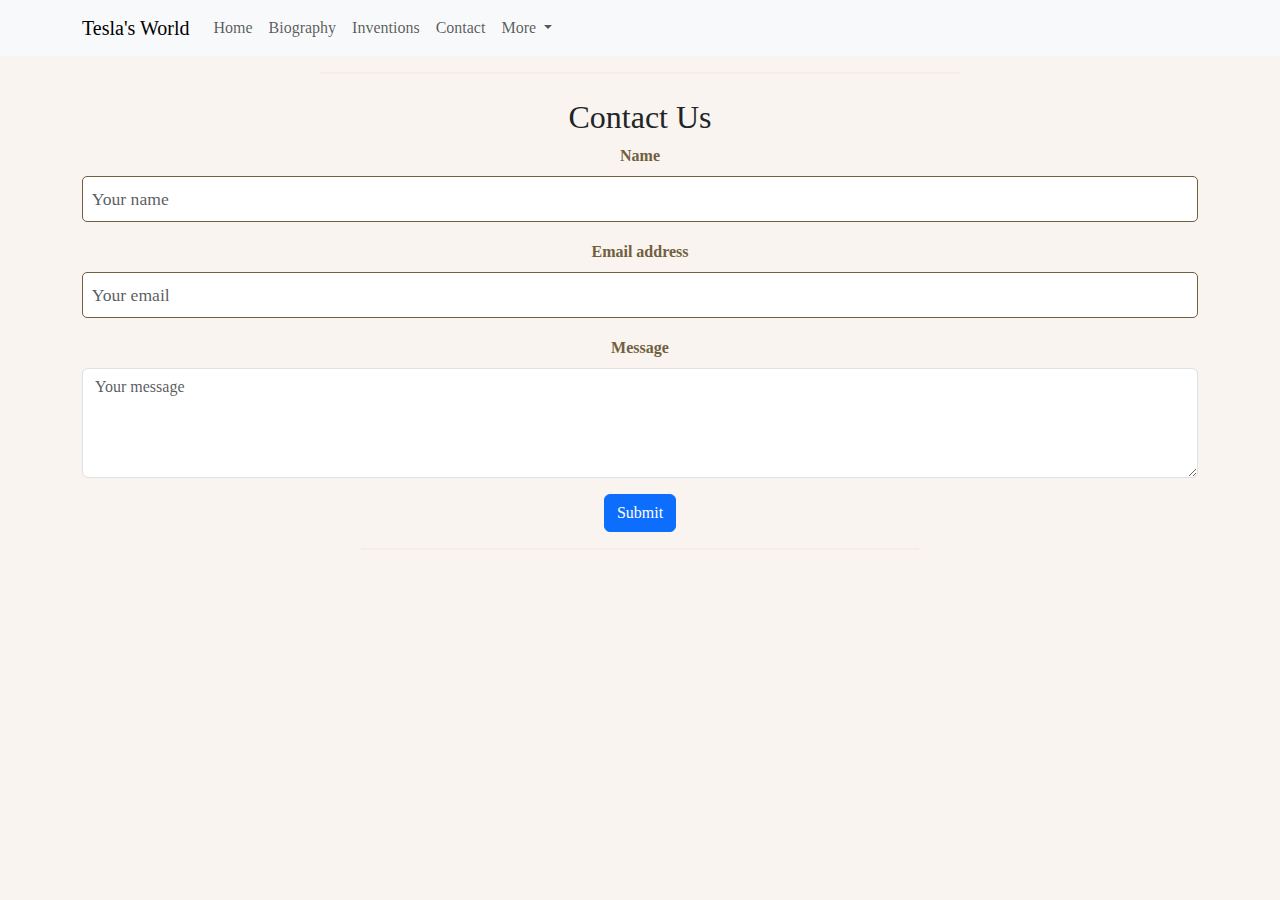
==== Final Project/contact.html @ 4f9ac56c "Add files via upload" ====
<!DOCTYPE html>
<html lang="en">
<head>
    <meta charset="UTF-8">
    <meta name="viewport" content="width=device-width, initial-scale=1.0">
    <title>Contact Page - Nikola Tesla</title>
    <link rel="stylesheet" href="bootstrap/css/bootstrap.min.css">
    <link rel="stylesheet" href="css/styles.css" type="text/css">
    <link rel="shortcut icon" href="images/favicon.ico">
    <script src="https://code.jquery.com/jquery-3.5.1.slim.min.js"></script>
    <script src="https://cdnjs.cloudflare.com/ajax/libs/popper.js/2.11.6/umd/popper.min.js"></script>
    <script src="bootstrap/js/bootstrap.min.js"></script>
    <script src="script/index.js"></script>
</head>

<body>
  <!-- Navbar -->
  <nav class="navbar navbar-expand-lg navbar-light bg-light">
      <div class="container">
          <a class="navbar-brand" href="index.html">Tesla's World</a>
          <button class="navbar-toggler" type="button" data-bs-toggle="collapse" data-bs-target="#navbarNav" aria-controls="navbarNav" aria-expanded="false" aria-label="Toggle navigation">
              <span class="navbar-toggler-icon"></span>
          </button>
          <div class="collapse navbar-collapse" id="navbarNav">
              <ul class="navbar-nav ml-auto">
                  <li class="nav-item active">
                      <a class="nav-link" href="index.html">Home</a>
                  </li>
                  <li class="nav-item">
                      <a class="nav-link" href="biography.html">Biography</a>
                  </li>
                  <li class="nav-item">
                      <a class="nav-link" href="inventions.html">Inventions</a>
                  </li>
                  <li class="nav-item">
                      <a class="nav-link" href="contact.html">Contact</a>
                  </li>
                  <li class="nav-item dropdown">
                        <a class="nav-link dropdown-toggle" href="#" id="homeDropdown" role="button" data-bs-toggle="dropdown" aria-expanded="false">
                            More
                        </a>
                        <ul class="dropdown-menu" aria-labelledby="homeDropdown">
                            <li id="toDoListDropdownItem"><a class="dropdown-item" href="#">To-Do List</a></li>
                            <li id="countdownTimerDropdownItem"><a class="dropdown-item" href="#">Countdown Timer</a></li>
                            <li id="quizDropdownItem"><a class="dropdown-item" href="quiz.html">Drag-and-Drop Quiz</a></li>
                        </ul>
                  </li>
              </ul>
          </div>
      </div>
    </nav>
    <hr>
    <div class="container mt-4">
      <h2>Contact Us</h2>
      <form onsubmit="return validateForm()">
          <div class="mb-3">
              <label for="name" class="form-label">Name</label>
              <input type="text" class="form-control" id="name" placeholder="Your name">
          </div>
          <div class="mb-3">
              <label for="email" class="form-label">Email address</label>
              <input type="email" class="form-control" id="email" placeholder="Your email">
          </div>
          <div class="mb-3">
              <label for="message" class="form-label">Message</label>
              <textarea class="form-control" id="message" rows="4" placeholder="Your message"></textarea>
          </div>
          <div class="success-message" id="successMessage"></div>
          <button type="submit" class="btn btn-primary">Submit</button>
      </form>

      <!-- Modal for To-Do List -->
        <div class="modal fade" id="todoListModal" tabindex="-1" aria-labelledby="todoListModalLabel" aria-hidden="true">
          <div class="modal-dialog">
              <div class="modal-content">
                  <div class="modal-header">
                      <h5 class="modal-title" id="todoListModalLabel">To-Do List</h5>
                      <button type="button" class="btn-close" data-bs-dismiss="modal" aria-label="Close"></button>
                  </div>
                  <div class="modal-body">
                  <!-- To-Do List Section -->
                      <div class="container mt-5">
                          <h1 class="mb-4">To-Do List</h1>
                            <div class="input-group mb-3">
                                <input type="text" id="taskInputModal" class="form-control" placeholder="New task" onkeydown="if (event.key === 'Enter') addTaskModal()">
                                  <div class="input-group-append">
                                      <button class="btn btn-success" onclick="addTaskModal()">+</button>
                                  </div>
                            </div>
                      <ul id="taskListModal" class="list-group"></ul>
              </div>
            </div>
          </div>
        </div>
      </div>

      <!-- Modal for Countdown Timer -->
      <div class="modal fade" id="countdownTimerModal" tabindex="-1" aria-labelledby="countdownTimerModalLabel" aria-hidden="true">
          <div class="modal-dialog">
              <div class="modal-content">
                  <div class="modal-header">
                      <h5 class="modal-title" id="countdownTimerModalLabel">Countdown Timer</h5>
                      <button type="button" class="btn-close" data-bs-dismiss="modal" aria-label="Close"></button>
                  </div>
                  <div class="modal-body">
                  <!-- Timer countdown -->
                      <div class="container mt-5">
                          <div class="row justify-content-center">
                              <div class="col-md-6">
                                  <div class="countdown text-center">
                                      <div class="input-group mb-3">
                                          <input type="number" class="form-control" id="durationModal" placeholder="Set Timer (in seconds)">
                                          <div class="input-group-append">
                                              <button class="btn btn-primary" id="startButtonModal">Start</button>
                                          </div>
                                      </div>
                                      <div id="timerModal" class="hidden display-4">0</div>
                                  </div>
                              </div>
                          </div>
                      </div>
                  </div>
              </div>
          </div>
      </div>

      <hr>
  </body>
---- Final Project/css/styles.css ----
body {
  font-family: "Times New Roman", Times, serif;
  background-color: #f9f4ef;
  margin: 0;
  padding: 0;
  box-sizing: border-box;
  text-align: center;
}

blockquote {
  font-style: italic;
}

blockquote p {
  margin-bottom: 0.5em;
}

header {
  background-color: #eaddcf;
  padding: 2em 0;
}

hr {
  margin: 1em auto;
  border: 1px solid #eaddcf;
  max-width: 50%;
}

h3.headline {
  margin-top: 2em;
}

input[type="text"],
input[type="email"],
textarea {
  width: 100%;
  padding: 0.5em;
  margin-bottom: 1em;
  border: 1px solid #716040;
  border-radius: 5px;
  font-size: 1.1rem;
  color: #716040;
}

input[type="submit"] {
  background-color: #020826;
  color: #eaddcf;
  border: none;
  border-radius: 5px;
  padding: 0.5em 1em;
  font-size: 1.1rem;
  cursor: pointer;
}

label {
  display: block;
  font-weight: 700;
  margin-bottom: 0.5em;
  color: #716040;
}

li{
  text-align: left;
}

p {
  font-size: 16px;
  line-height: 1.6;
  margin-bottom: 15px;
}

table {
  max-width: 100%;
  margin: 2em auto;
  border-collapse: collapse;
  background-color: #eaddcf;
}

table, th, td {
  border: 1px solid #716040;
}

th, td {
  padding: 0.5em 1em;
  text-align: left;
}

th {
  background-color: #020826;
  color: white;
}

td {
  font-size: 1.1rem;
  color: #716040;
}

video {
  margin-bottom: 40px;
}

.video-container {
    width: 450px;
    margin: 0 auto;
}

.draggable-list {
    border: 1px solid #ddd;
    padding: 10px;
    min-height: 300px;
    background-color: #f0f0f0;
}

.draggable-item {
  background-color: #007bff;
  color: #fff;
  border: 2px dashed #007bff;
  padding: 20px;
  margin: 10px 0;
  cursor: pointer;
  min-height: 120px;
  display: flex;
  justify-content: center;
  align-items: center;
}

.dropzones {
    border: 1px solid #ddd;
    padding: 10px;
    min-height: 300px;
    background-color: #f0f0f0;
}

.dropzone {
    border: 2px dashed #007bff;
    padding: 10px;
    margin: 10px 0;
    background-color: #fff;
    cursor: pointer;
}

.dropzone img {
  max-width: 150px;
  max-height: 200px;
  width: 100%;
  height:auto;
}

.title {
  font-size: 2.4rem;
  color: #020826;
  border-bottom: 1px solid #716040;
  margin-bottom: 0.15em;
}

.title-description {
  font-size: 1.1rem;
  color: #716040;
}

.media__img {
  display: block;
  max-width: 100%;
  height: auto;
  border-radius: 5px;
  border: 1px solid #020826;
  margin: 0 auto;
}

.media__caption {
  color: #716040;
  padding: 0 1em;
  margin-top: 1.5em;
}

.tribute-info {
  max-width: 720px;
  margin: 0 auto;
  padding: 2em 0;
  text-align: left;
}

.headline {
  font-size: 1.8rem;
  font-weight: 400;
  color: #020826;
}

.list-of-time {
  padding: 0;
  list-style: none;
}

.list-of-time li {
  font-size: 1.2rem;
  color: #716040;
  margin: 1em 0;
  transition: background-color 0.3s ease;
}

.list-of-time li:hover {
    background-color: #f0f0f0; /* Change background color on hover */
    cursor: pointer; /* Change cursor on hover  */
}

.list-of-time time {
  font-weight: 700;
  color: #8c7851;
}

.quote {
  color: #716040;
  padding-top: 1em;
  border-top: 1px solid #8c7851;
  margin: 2em 0;
}

.additional-info {
  background-color: #eaddcf;
  padding: 2em 0;
  text-align: left;
}

.additional-info h3 {
  font-size: 1.8rem;
  color: #020826;
}

.additional-info p {
  font-size: 1.1rem;
  color: #716040;
}

.accordion {
  background-color: #eee;
  color: #eaddcf;
  cursor: pointer;
  padding: 18px;
  width: 100%;
  border: none;
  text-align: left;
  outline: none;
  font-size: 15px;
  transition: 0.4s;
}

.panel {
  padding: 0 18px;
  background-color: white;
  max-height: 0;
  overflow: hidden;
  transition: max-height 0.2s ease-out;
}

.contact-form {
  background-color: #eaddcf;
  max-width: 720px;
  margin: 0 auto;
  padding: 2em;
  text-align: left;
}

.contact-form h4 {
  font-size: 1.8rem;
  color: #020826;
}

.footer {
  background-color: #113946;
  color: white;
  font-size: 0.9rem;
  font-weight: 700;
  text-align: center;
  padding: 1.5em 0;
}

.footer a {
  text-decoration: none;
  color: #f25042;
}

.card {
  width: 50%;
  margin: 0 auto;
}

.carousel {
    margin-top: 20px;
}

.carousel-caption {
    background-color: rgba(0, 0, 0, 0.5);
    color: white;
    padding: 20px;
    border-radius: 5px;
    text-align: center;
}

.carousel-indicators {
    bottom: 10px;
}

.carousel-indicators .active {
    background-color: #007bff;
}

.completed {
    text-decoration: line-through;
}

.countdown {
    text-align: center;
}

.hidden {
    display: none;
}

#timer {
    font-size: 3rem;
    margin-top: 20px;
    animation: countdown 1s linear infinite;
}

#fullscreenVideo{
  display: none;
}

#checkAnswersButton {
    margin-top: 20px;
}

#scrollBtn {
    display: none;
    position: fixed;
    bottom: 20px;
    right: 20px;
    z-index: 99;
    border: none;
    outline: none;
    background-color: transparent;
    cursor: pointer;
}

#scrollBtn img {
    width: 50px;
    height: 50px;
}

@keyframes countdown {
    0% {
        transform: scale(1);
    }
    50% {
        transform: scale(1.1);
    }
    100% {
        transform: scale(1);
    }
}
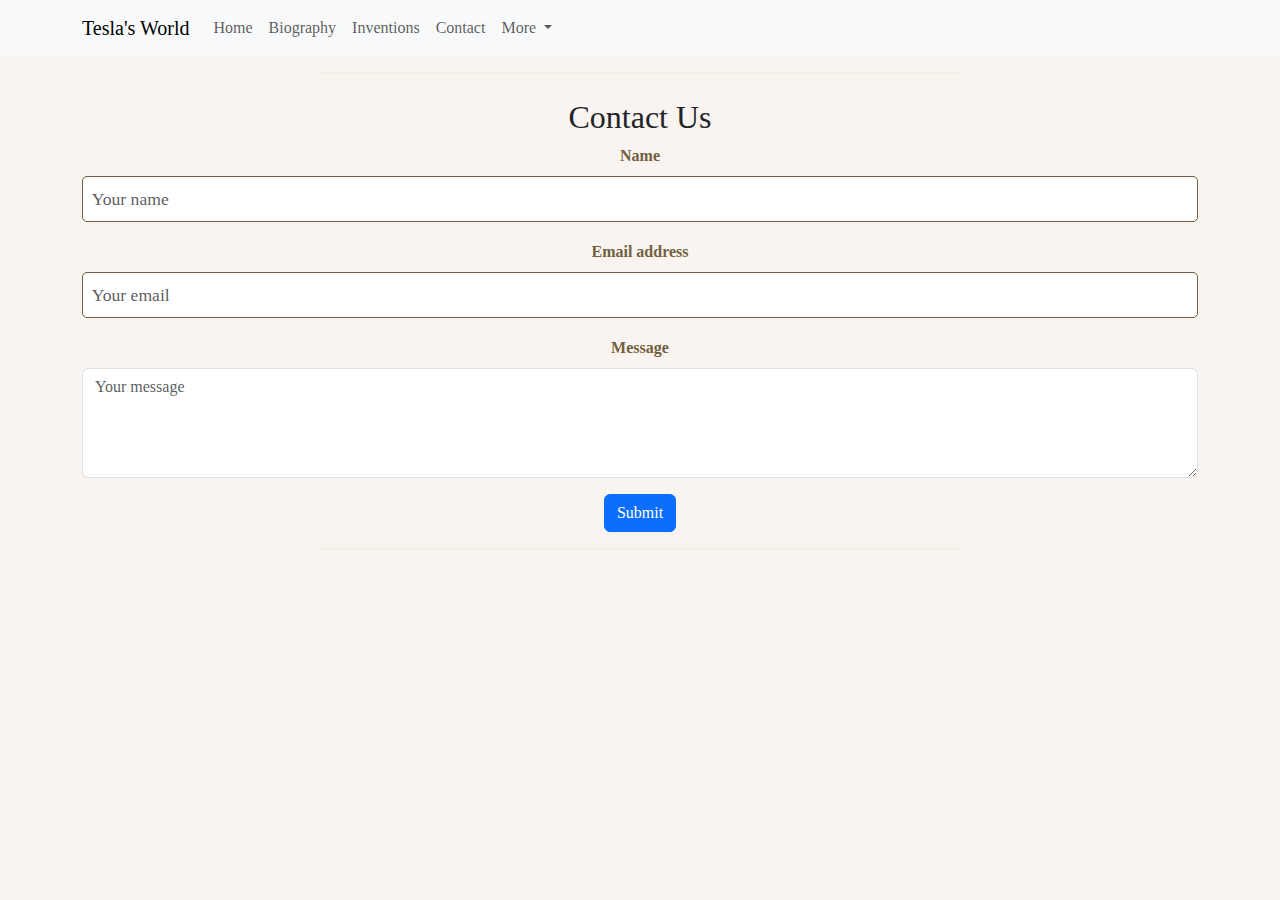
==== commit 874631cb: "Update contact.html" ====
--- a/Final Project/contact.html
+++ b/Final Project/contact.html
@@ -68,7 +68,7 @@
           <div class="success-message" id="successMessage"></div>
           <button type="submit" class="btn btn-primary">Submit</button>
       </form>
-
+    </div>
       <!-- Modal for To-Do List -->
         <div class="modal fade" id="todoListModal" tabindex="-1" aria-labelledby="todoListModalLabel" aria-hidden="true">
           <div class="modal-dialog">
@@ -126,3 +126,4 @@
 
       <hr>
   </body>
+</html>
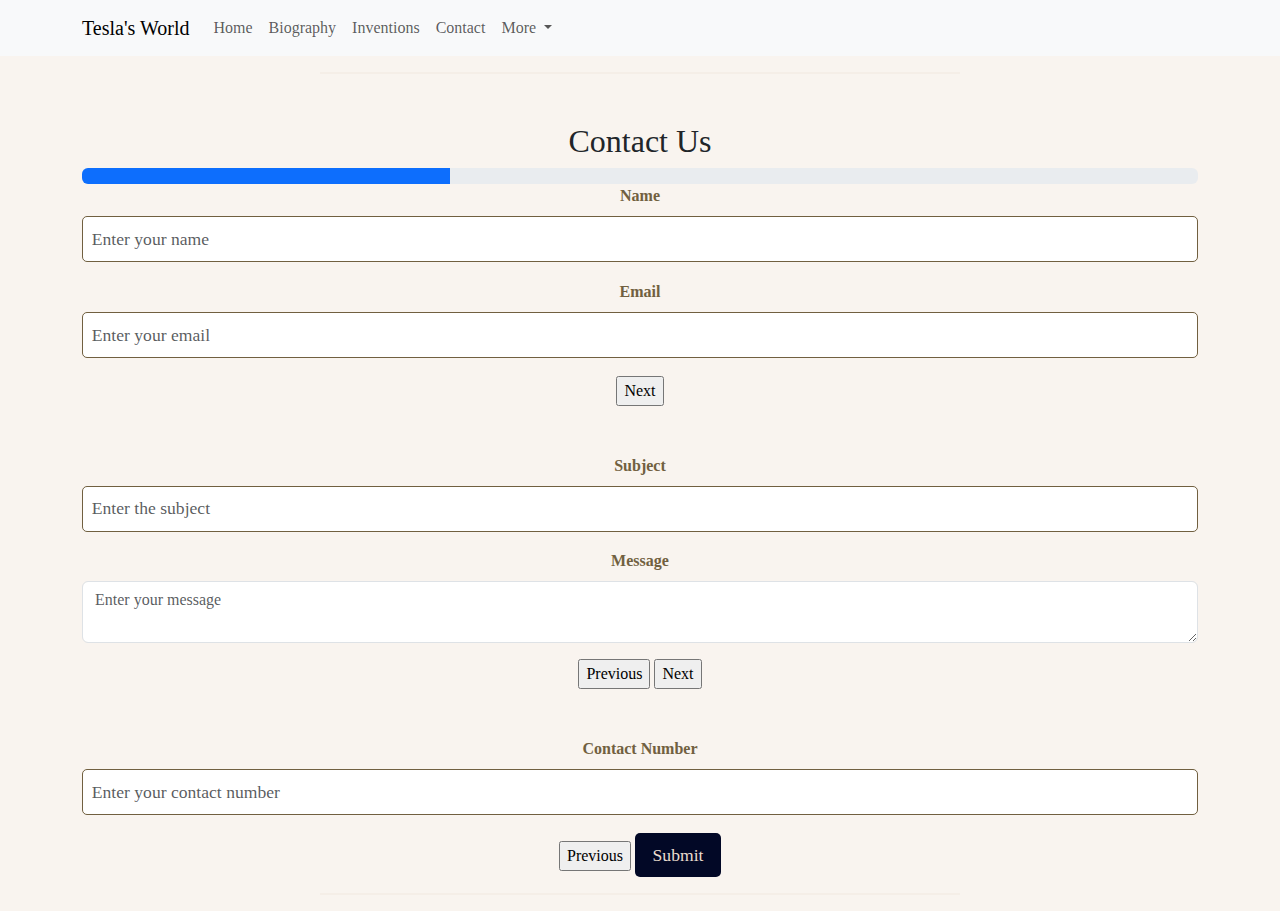
==== commit b3ebbd50: "Update contact.html" ====
--- a/Final Project/contact.html
+++ b/Final Project/contact.html
@@ -50,25 +50,47 @@
       </div>
     </nav>
     <hr>
-    <div class="container mt-4">
-      <h2>Contact Us</h2>
-      <form onsubmit="return validateForm()">
-          <div class="mb-3">
-              <label for="name" class="form-label">Name</label>
-              <input type="text" class="form-control" id="name" placeholder="Your name">
-          </div>
-          <div class="mb-3">
-              <label for="email" class="form-label">Email address</label>
-              <input type="email" class="form-control" id="email" placeholder="Your email">
-          </div>
-          <div class="mb-3">
-              <label for="message" class="form-label">Message</label>
-              <textarea class="form-control" id="message" rows="4" placeholder="Your message"></textarea>
-          </div>
-          <div class="success-message" id="successMessage"></div>
-          <button type="submit" class="btn btn-primary">Submit</button>
-      </form>
-    </div>
+    <div class="container" id="container">
+        <h2 class="text-center mt-5">Contact Us</h2>
+        <form id="contactForm">
+              <div class="progress">
+                  <div class="progress-bar" role="progressbar" aria-valuenow="0" aria-valuemin="0" aria-valuemax="100"></div>
+              </div>
+              <fieldset class="mb-5">
+                  <div class="form-group">
+                      <label for="name">Name</label>
+                      <input type="text" id="name" name="name" class="form-control" placeholder="Enter your name">
+                  </div>
+                  <div class="form-group">
+                      <label for="email">Email</label>
+                      <input type="email" id="email" name="email" class="form-control" placeholder="Enter your email">
+                  </div>
+              <input type="button" name="next" class="next action-button" value="Next" />
+              </fieldset>
+              <fieldset class="mb-5">
+                  <div class="form-group">
+                      <label for="subject">Subject</label>
+                      <input type="text" id="subject" name="subject" class="form-control" placeholder="Enter the subject">
+                  </div>
+                  <div class="form-group">
+                      <label for="message">Message</label>
+                      <textarea id="message" name="message" class="form-control" placeholder="Enter your message"></textarea>
+                  </div>
+                  <input type="button" name="previous" class="previous action-button" value="Previous" />
+                  <input type="button" name="next" class="next action-button" value="Next" />
+              </fieldset>
+              <fieldset>
+                  <div class="form-group">
+                      <label for="contactNumber">Contact Number</label>
+                      <input type="text" id="contactNumber" name="contactNumber" class="form-control" placeholder="Enter your contact number">
+                  </div>
+                  <input type="button" name="previous" class="previous action-button" value="Previous" />
+                  <input type="submit" name="submit" class="submit action-button" value="Submit" />
+              </fieldset>
+          </form>
+     </div>
+
+
       <!-- Modal for To-Do List -->
         <div class="modal fade" id="todoListModal" tabindex="-1" aria-labelledby="todoListModalLabel" aria-hidden="true">
           <div class="modal-dialog">
